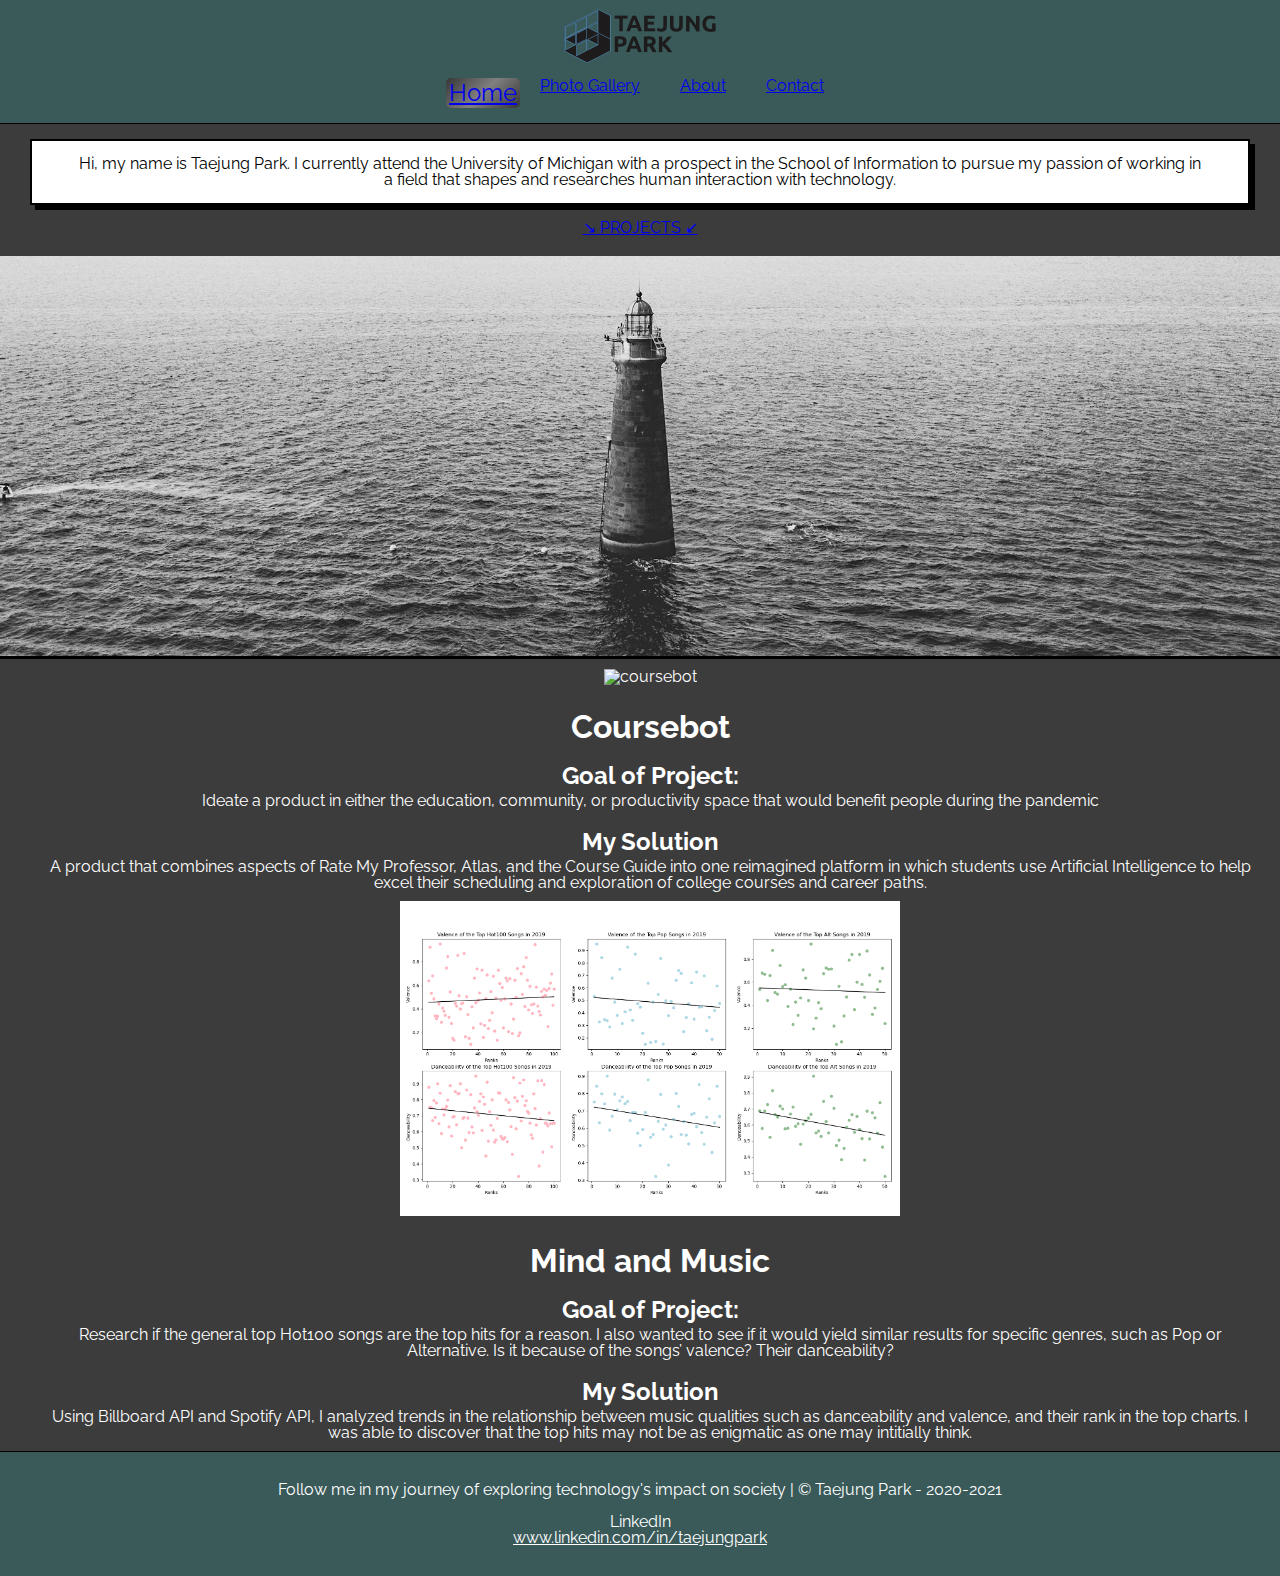
==== index.html @ 5ec0b9ee "Add files via upload" ====
<!DOCTYPE html>
<html lang="en">
<head>
  <meta charset="UTF-8">
  <meta name="viewport" content="width=device-width, initial-scale=1.0">
  <link rel="shortcut icon" type="image/png" href="images/logo_icon.png"/>
  <link rel="stylesheet" type="text/css" href="css/html5reset.css">
  <link rel="stylesheet" type="text/css" href="css/style.css">
  <link rel="preconnect" href="https://fonts.gstatic.com">
  <link href="https://fonts.googleapis.com/css2?family=Cormorant:ital,wght@0,400;0,600;1,500&family=Raleway:wght@400;513&display=swap" rel="stylesheet">
  <title>Taejung Park || About</title>
  <!-- Google Tag Manager -->
  <script>(function(w,d,s,l,i){w[l]=w[l]||[];w[l].push({'gtm.start':
  new Date().getTime(),event:'gtm.js'});var f=d.getElementsByTagName(s)[0],
  j=d.createElement(s),dl=l!='dataLayer'?'&l='+l:'';j.async=true;j.src=
  'https://www.googletagmanager.com/gtm.js?id='+i+dl;f.parentNode.insertBefore(j,f);
  })(window,document,'script','dataLayer','GTM-NXT7PB7');</script>
  <!-- End Google Tag Manager -->
</head>
<body>
  <!-- Google Tag Manager (noscript) -->
  <noscript><iframe src="https://www.googletagmanager.com/ns.html?id=GTM-NXT7PB7"
  height="0" width="0" style="display:none;visibility:hidden"></iframe></noscript>
  <!-- End Google Tag Manager (noscript) -->
  <a class = "skip" href="#main_content">Skip to Main Content</a>
  <header>
      <a id="logo" href="index.html"><img src="images/logo.png" alt="Illustration of Logo"></a>
      <nav>
        <ul class="nav_links">
          <li class='nav.item current'><a href="index.html">Home</a></li>
          <li class='nav.item'><a href="photo_gallery.html">Photo Gallery</a></li>
          <li class='nav.item'><a href="about.html">About</a></li>
          <li class='nav.item'><a href="contact.html">Contact</a></li>
        </ul>
      </nav>
  </header>

  <main id="skip main_content">


  <div class="flex_cont">    
    <div class="self_intro">
      <p>Hi, my name is Taejung Park. I currently attend the University of Michigan with a prospect in the School of Information to pursue my passion of working in a field that shapes and researches human interaction with technology.</p>
      <!-- look more into specs about how much written content needed -->
    </div>
    <div class="clicked">
      <a id="works_button" href="#works">&searr;   PROJECTS   &swarr;</a>
      <br>

    </div>
    <div class="parallax">

  </div>
  </div>

  <div class="proj_container">
    <div class="coursebot_image gitem1" id="works">
      <img src="images/coursebot.png" alt="coursebot"/>
    </div>

    <div class="coursebot_text gitem2">
      <h1>Coursebot</h1>
      <h2>Goal of Project:</h2>
      <p>Ideate a product in either the education, community, or productivity space that would benefit people during the pandemic</p>
      <br>
      <h2>My Solution</h2>
      <p>A product that combines aspects of Rate My Professor, Atlas, and the Course Guide into one reimagined platform in which students use Artificial Intelligence to help excel their scheduling and exploration of college courses and career paths.</p>
    </div>

    <div class="music_project_image gitem3">
      <img src="images/musicproject.png" alt="music chart graphs"/>
    </div>

    <div class="music_project_text gitem4">
      <h1>Mind and Music</h1>
      <h2>Goal of Project:</h2>
      <p>Research if the general top Hot100 songs are the top hits for a reason. I also wanted to see if it would yield similar results for specific genres, such as Pop or Alternative. Is it because of the songs’ valence? Their danceability?</p>
      <br>
      <h2>My Solution</h2>
      <p>Using Billboard API and Spotify API, I analyzed trends in the relationship between music qualities such as danceability and valence, and their rank in the top charts. I was able to discover that the top hits may not be as enigmatic as one may intitially think.</p>
    </div>
  </div>
  </main>

  <footer>
    <p>Follow me in my journey of exploring technology's impact on society | &copy; Taejung Park - 2020-2021</p>
    <br>
    <p class = "footer_social">LinkedIn</p>
    <p class ="footer_social"><a href="www.linkedin.com/in/taejungpark">www.linkedin.com/in/taejungpark</a></p>
  </footer>
</body>
</html>

<!--Website Structure:
INDEX.HTML
Works - about me and some projects i have worked on.
1. Rochester College Community Non-profit Competition
2. Studying The Effects of Music on the Brain through Music Chart Correlation
ABOUT.HTML
- name
  x "Hi, I am Taejung..."
-picture of me
- information about me
  x Show your personality by telling a story about your professional and personal experience. Your education, what you have learned to do, projects you loved working with, awards, and recognition. Use this page to show your skills, the way you think and what are your passions. Make it brief, pleasant and memorable.

photo_gallery.html
- Post pictures of your photography that you like

contact.html
/!-->
---- css/style.css ----
html {
  scroll-behavior: smooth;
}

/*index.html homepage layout*/
.proj_container{
  display: grid;
  grid-template-columns: 1fr;
  grid-template-rows: auto;
  grid-gap: 10px;
  justify-content: center;
  justify-items: center;
  padding: 10px;
  width:100%;
  text-align: center;
  border-top: 3px solid black;
  /*border-radius: 25px;*/
}

.contact_cont{
  display: grid;
  grid-template-columns: 1fr;
  grid-template-rows: auto;
  grid-gap: 10px;
  justify-content: center;
  justify-items: center;
  width:90%;
  text-align: center;
  border: 2px solid white;
  box-shadow:2px 2px white; 
  margin: 30px;
  padding: 5px;
  /*border-radius: 25px;*/
}

/*general body spec.*/
body{
  margin: 0;
  padding: 0;
  font-family: 'Raleway', sans-serif;
  background: #3c3c3c;
  color:white;
  width: 100%;
  overflow: auto;
  /*color:#513B3E;*/
  animation: fadepage ease 1s;
  animation-fill-mode: backwards;
  animation-iteration-count:1;

}

/*smooth animation loading of each page*/
@keyframes fadepage { 
  from{ 
      opacity: 0; 
  } 
  to{ 
      opacity: 1; 
  } 
} 

/*general header spec.*/
header{
  background: #3A5A5A;
  color: white;
  width: 100%;
  border-bottom: 1px solid black;
}

/*text formats*/
h1{
  font-size: 2em;
  text-align: center;
  line-height: 2;
}

h2{
  font-size: 1.5em;
  text-align: center;
  padding: 5px;
}

p {
  padding: 0 30px;
}

/*index.html - parallax*/
.parallax {
  background-image: url("../images/home_parallax.jpeg");
  /* Full height */
  height: 400px; 

  /* Create the parallax scrolling effect */
  background-attachment: fixed;
  background-position: center;
  background-repeat: no-repeat;
  background-size: cover;
}

/*link specifications*/

/*Skip to Main Content*/
a.skip{
  background: white;
  left: 0;
  padding: 6px;
  position: absolute;
  top: -40px;
  -webkit-transition: top 1s ease-out;
  transition: top 1s ease-out;
  z-index: 1;
}

a.skip:focus{
  top:20px;
  color: black;
  text-decoration-style: solid;
}

/*no border for links*/
a:active, a:focus {
  outline: 0;
  box-sizing: border-box;
  border: none;
  -moz-outline-style: none;
}

/*after clicked on, link appearence reverted back to original*/
a:visited { 
 text-decoration: none; 
 color: white; 
}

/*nav format*/
.nav_links{
  width:100%;
  display: flex;
  flex-flow: row wrap;
  justify-content: center;
  padding:5px;
  margin-bottom: 10px;
}

/*individual nav link format*/
.nav_item a{
  color: white;
  text-decoration: none;
  margin:5px;
}

.nav_item a:hover, a:focus{
  color: #ff6161;   
  font-size: 1.5em;
  text-decoration: underline;
  -webkit-text-decoration-line: overline underline;
  text-decoration-style: solid;   
}

/*separates nav items*/
nav li{
  display:inline;
  padding-right:20px;
  padding-left: 20px;
}

/*when li is hovered, show linear gradient*/
nav ul li:hover{
  display: inline-block;
  background: linear-gradient(0.25turn, #363636, gray, #363636);
  border-radius: 5px;
  padding: 5px;
}

/*while clicking on link, background spec.*/
nav ul li a:active{
  display: inline-block;
  background: linear-gradient(135deg, black
 60%, white);
  border-radius: 5px;
  padding: 3px;
}

/*current class for different pages
when on li with current class, bigger and different gradient*/
.current{
  font-size: 1.5em;
  display: inline-block;
  background: linear-gradient(135deg, #363636, gray, #363636);
  border-radius: 5px;
  padding: 3px;
}

/*index.html self introduction box spec.*/
.self_intro{
    background-color: white;
    border: 2px solid black;
    padding: 15px;
    box-shadow:5px 5px black;
    margin: 15px 30px 15px 30px;
    display: flex;
    flex-flow: column nowrap;
    align-content: center;
}

/*centers the text inside the box*/
.self_intro p{
  color: black;
  text-align: center;
}

/*grid placement of contents*/
.gitem1{
  grid-row: 1fr; 
}

.gitem2{
  grid-row: 1fr; 
}

.gitem3{
  grid-row:1fr; 
}

.gitem4{
  grid-row:1fr; 
}

/*placement of logo in center using FLEX*/
#logo{
  display: flex;
  justify-content: center;
}

/*PROJECTS link placement using FLEX and spec.*/
.clicked{
    display: flex;
    justify-content: center;
    margin-bottom: 20px;
}

/*sets scaled size for project images*/
.coursebot_image img, .music_project_image img{
  width: 500px;
  height: auto;
}

/*photo_gallery.html - page photo specs*/
.gallery_image{
  width: 350px;
  height: auto;
  margin: 50px;
  border-radius: 10px;
  border: 2px solid black;
  display: flex;
  flex-flow: row wrap;
  justify-content: center;
  opacity: 0.65;

}

.column > img:hover{
  -webkit-transition: all 0.3s ease-in;
  -moz-transition: all 0.3s ease-in;
  -ms-transition: all 0.3s ease-in;
  -o-transition: all 0.3s ease-in;
  transition: all 0.3s ease-in;
  transform: scale(1.15);
  -ms-transform: scale(1.15); 
  -webkit-transform: scale(1.15);
  filter: drop-shadow(8px 8px black);
  opacity: 1;
}
/*
.gallery_image:nth-child(odd){
  border: 2px solid black;
}
*/

/*photo display using FLEX*/
.row {
  display: flex;
  flex-flow: row wrap;    
  justify-content: center;
}

/* Create three equal columns that sits next to each other */
.column {
  flex: 1fr 1fr 1fr;

}

/*photo_gallery.html - alignment and space around images*/
.column img {
  margin-top: 8px;
  vertical-align: middle;
}

/*footer spec.*/
footer{
  background-color: #3A5A5A;
  color: white;
  padding: 30px;
  text-align: center;
  border-top: 1px solid black;
}


/* about.html spec.*/


/*FLIPCARD SPEC BELOW*/
/* The flip card container - set the width and height to whatever you want. We have added the border property to demonstrate that the flip itself goes out of the box on hover (remove perspective if you don't want the 3D effect */
.flip-card {
  position: relative; 
  left: 50%;
  transform: translateX(-50%);
  background-color: transparent;
  width: 300px;
  height: 300px;
  border: 1px solid #f1f1f1;
  perspective: 1000px; /* Remove this if you don't want the 3D effect */
}

/* This container is needed to position the front and back side */
.flip-card-inner {
  position: relative;
  width: 100%;
  height: 100%;
  text-align: center;
  transition: transform 0.8s;
  transform-style: preserve-3d;
}

/* Do an horizontal flip when you move the mouse over the flip box container */
.flip-card:hover .flip-card-inner,
.flip-card:focus-within .flip-card-inner,
.flip-card:active .flip-card-inner,
.flip-card:focus .flip-card-inner {
  transform: rotateY(180deg);
}

/* Position the front and back side */
.flip-card-front, .flip-card-back {
  position: absolute;
  width: 100%;
  height: 100%;
  border: 3px solid #e3e3e3;
  -webkit-backface-visibility: hidden; /* Safari */
  backface-visibility: hidden;
}

/* Style the front side (fallback if image is missing) */
.flip-card-front {
  background-color: #bbb;
  color: black;
}

/* Style the back side */
.flip-card-back {
  background-color: black;
  color: white;
  font-size: 20px;
  transform: rotateY(180deg);
  line-height: 50px;
}
/*END OF FLIP CARD SPEC.*/

/*resume button*/
.button{
  margin-top: 10px;
  position: relative; 
  left: 50%;
  transform: translateX(-50%);
  border-radius: 3px;
  font-family: 'Raleway', sans-serif;
  font-size: 20px;
  color: white;
  background-color: #3A5A5A;
}


/*Who Am I? Text spec.*/
.about{
  display: flex;
  flex-flow: column nowrap;
  align-content: center;
  margin-top: 30px;
  border-top: 1px solid black;
}

.about h2, .about p{
  text-align: center;
}


/* Style inputs with type="text", select elements and textareas */
input[type=text], select, textarea {
  width: 100%;
  border-radius: 3px; 
  box-sizing: border-box;  
  padding: 12px; 
  border: 1px solid #ccc; 
  margin-bottom: 16px;
  margin-top: 6px; 
  resize: vertical 
}

/* Style the submit button with a specific background color etc */
input[type=submit] {
  background-color: #5c7970;
  color: white;
  padding: 12px 20px;
  border: none;
  border-radius: 4px;
  cursor: pointer;

}

/* When moving the mouse over the submit button, add a darker green color */
input[type=submit]:hover {
  background-color: #45a049;
}

.footer_social a{
  color:white;
}

/*different screen size spec*/
@media screen and (min-width: 850px){



}

/*reduced motion query*/
@media (prefers-reduced-motion) {
  body{
    animation:none;
  }
  html{
    scroll-behavior: auto;
  }
}
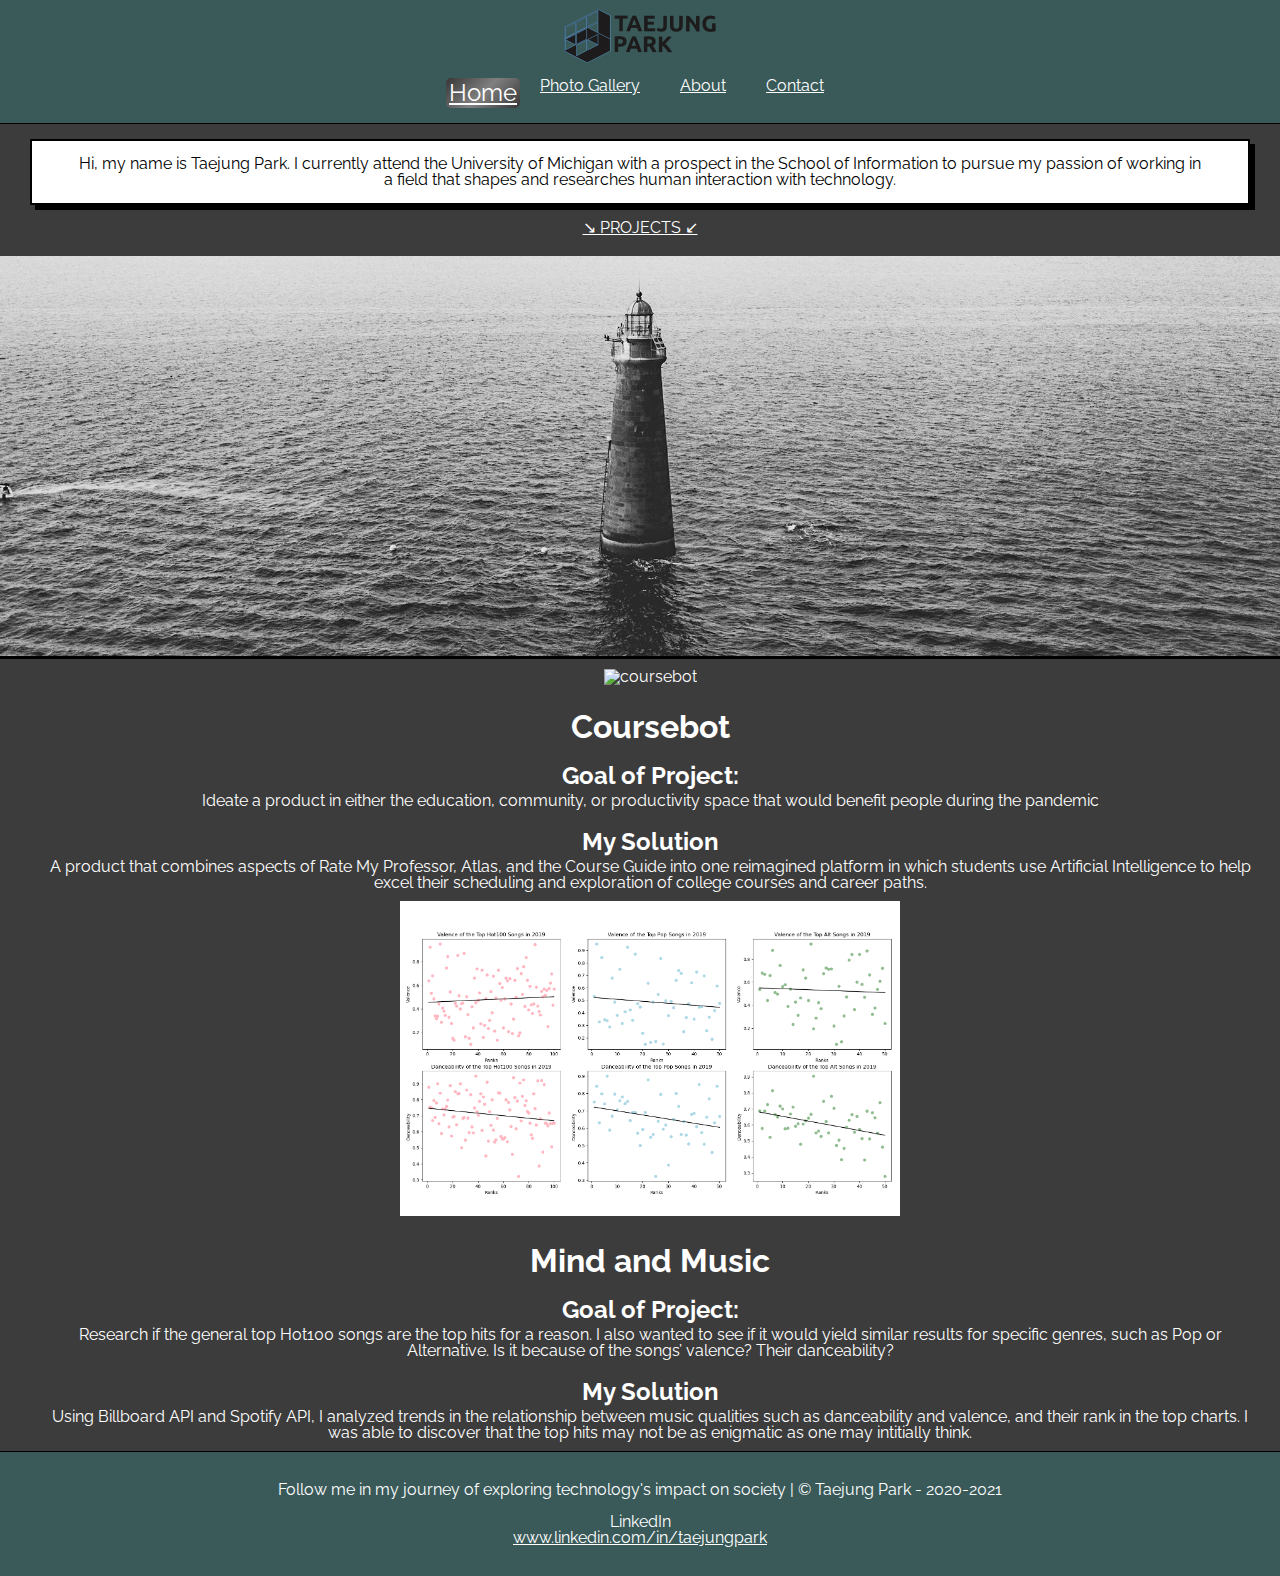
==== commit 5419fac6: "Add files via upload" ====
--- a/index.html
+++ b/index.html
@@ -1,6 +1,7 @@
 <!DOCTYPE html>
 <html lang="en">
 <head>
+
   <meta charset="UTF-8">
   <meta name="viewport" content="width=device-width, initial-scale=1.0">
   <link rel="shortcut icon" type="image/png" href="images/logo_icon.png"/>
@@ -9,19 +10,9 @@
   <link rel="preconnect" href="https://fonts.gstatic.com">
   <link href="https://fonts.googleapis.com/css2?family=Cormorant:ital,wght@0,400;0,600;1,500&family=Raleway:wght@400;513&display=swap" rel="stylesheet">
   <title>Taejung Park || About</title>
-  <!-- Google Tag Manager -->
-  <script>(function(w,d,s,l,i){w[l]=w[l]||[];w[l].push({'gtm.start':
-  new Date().getTime(),event:'gtm.js'});var f=d.getElementsByTagName(s)[0],
-  j=d.createElement(s),dl=l!='dataLayer'?'&l='+l:'';j.async=true;j.src=
-  'https://www.googletagmanager.com/gtm.js?id='+i+dl;f.parentNode.insertBefore(j,f);
-  })(window,document,'script','dataLayer','GTM-NXT7PB7');</script>
-  <!-- End Google Tag Manager -->
 </head>
 <body>
-  <!-- Google Tag Manager (noscript) -->
-  <noscript><iframe src="https://www.googletagmanager.com/ns.html?id=GTM-NXT7PB7"
-  height="0" width="0" style="display:none;visibility:hidden"></iframe></noscript>
-  <!-- End Google Tag Manager (noscript) -->
+
   <a class = "skip" href="#main_content">Skip to Main Content</a>
   <header>
       <a id="logo" href="index.html"><img src="images/logo.png" alt="Illustration of Logo"></a>
--- a/css/style.css
+++ b/css/style.css
@@ -99,6 +99,9 @@
 
 /*link specifications*/
 
+a{
+  color: white;
+}
 /*Skip to Main Content*/
 a.skip{
   background: white;
@@ -116,6 +119,8 @@
   color: black;
   text-decoration-style: solid;
 }
+
+
 
 /*no border for links*/
 a:active, a:focus {
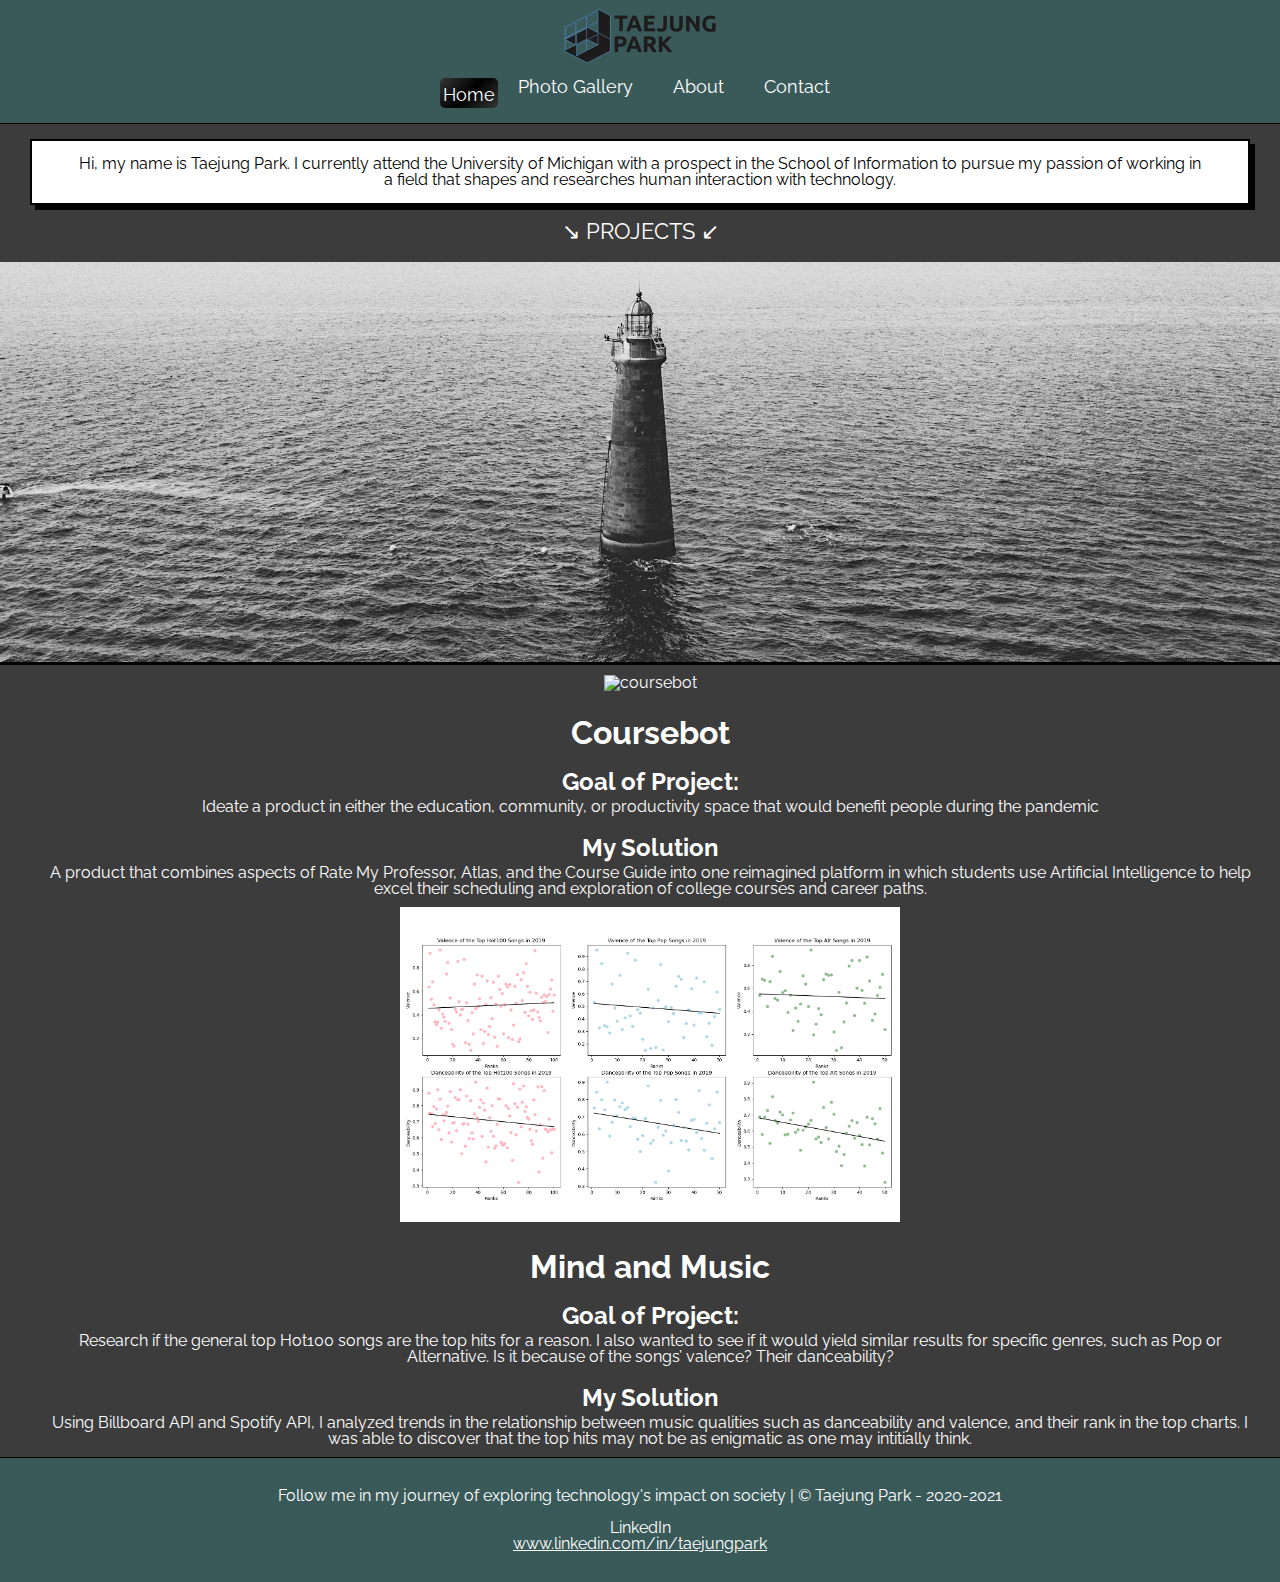
==== commit 6c71b09e: "Add files via upload" ====
--- a/index.html
+++ b/index.html
@@ -1,6 +1,15 @@
 <!DOCTYPE html>
 <html lang="en">
 <head>
+<!-- Global site tag (gtag.js) - Google Analytics -->
+<script async src="https://www.googletagmanager.com/gtag/js?id=UA-192937073-1"></script>
+<script>
+  window.dataLayer = window.dataLayer || [];
+  function gtag(){dataLayer.push(arguments);}
+  gtag('js', new Date());
+
+  gtag('config', 'UA-192937073-1');
+</script>
 
   <meta charset="UTF-8">
   <meta name="viewport" content="width=device-width, initial-scale=1.0">
--- a/css/style.css
+++ b/css/style.css
@@ -100,7 +100,7 @@
 /*link specifications*/
 
 a{
-  color: white;
+  color: #242FFF;
 }
 /*Skip to Main Content*/
 a.skip{
@@ -136,6 +136,19 @@
  color: white; 
 }
 
+nav a{
+  color: white;
+  font-family: 'Raleway', sans-serif;
+  font-size: 18px; 
+  text-decoration: none;
+}
+
+#works_button{
+  color: white;
+  font-family: 'Raleway', sans-serif;
+  font-size: 22px; 
+  text-decoration: none;
+}
 /*nav format*/
 .nav_links{
   width:100%;
@@ -190,7 +203,7 @@
 .current{
   font-size: 1.5em;
   display: inline-block;
-  background: linear-gradient(135deg, #363636, gray, #363636);
+  background: linear-gradient(135deg, #363636, black, #363636);
   border-radius: 5px;
   padding: 3px;
 }
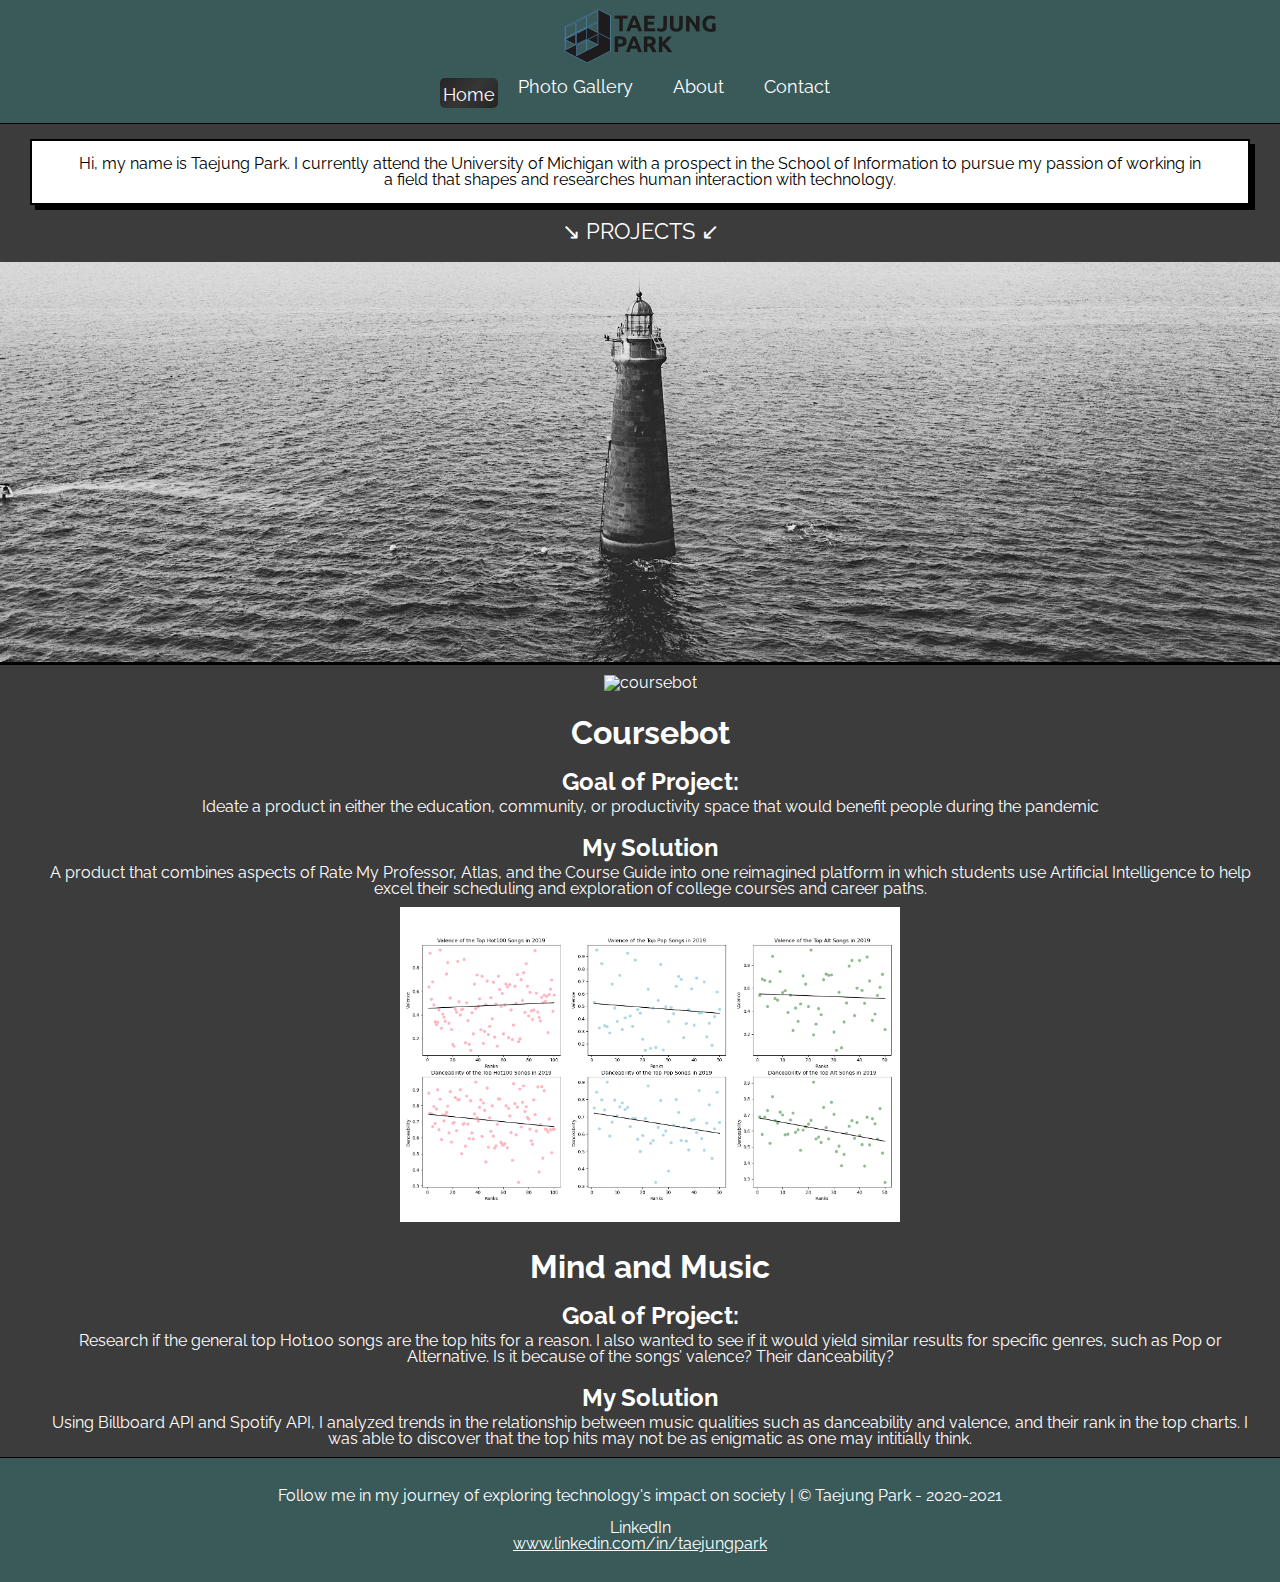
==== commit c9632b73: "Add files via upload" ====
--- a/index.html
+++ b/index.html
@@ -22,7 +22,7 @@
 </head>
 <body>
 
-  <a class = "skip" href="#main_content">Skip to Main Content</a>
+  <a class = "skip" href="#skip_place">Skip to Main Content</a>
   <header>
       <a id="logo" href="index.html"><img src="images/logo.png" alt="Illustration of Logo"></a>
       <nav>
@@ -35,10 +35,12 @@
       </nav>
   </header>
 
-  <main id="skip main_content">
+  <main id="skip main_content" class="skipto">
 
 
-  <div class="flex_cont">    
+  <div class="flex_cont">  
+      <a id="skip_place"></a>
+
     <div class="self_intro">
       <p>Hi, my name is Taejung Park. I currently attend the University of Michigan with a prospect in the School of Information to pursue my passion of working in a field that shapes and researches human interaction with technology.</p>
       <!-- look more into specs about how much written content needed -->
--- a/css/style.css
+++ b/css/style.css
@@ -98,12 +98,12 @@
 }
 
 /*link specifications*/
-
 a{
   color: #242FFF;
 }
 /*Skip to Main Content*/
 a.skip{
+  color: white;
   background: white;
   left: 0;
   padding: 6px;
@@ -203,7 +203,7 @@
 .current{
   font-size: 1.5em;
   display: inline-block;
-  background: linear-gradient(135deg, #363636, black, #363636);
+  background: linear-gradient(135deg, #242424, #363636, #242424);
   border-radius: 5px;
   padding: 3px;
 }
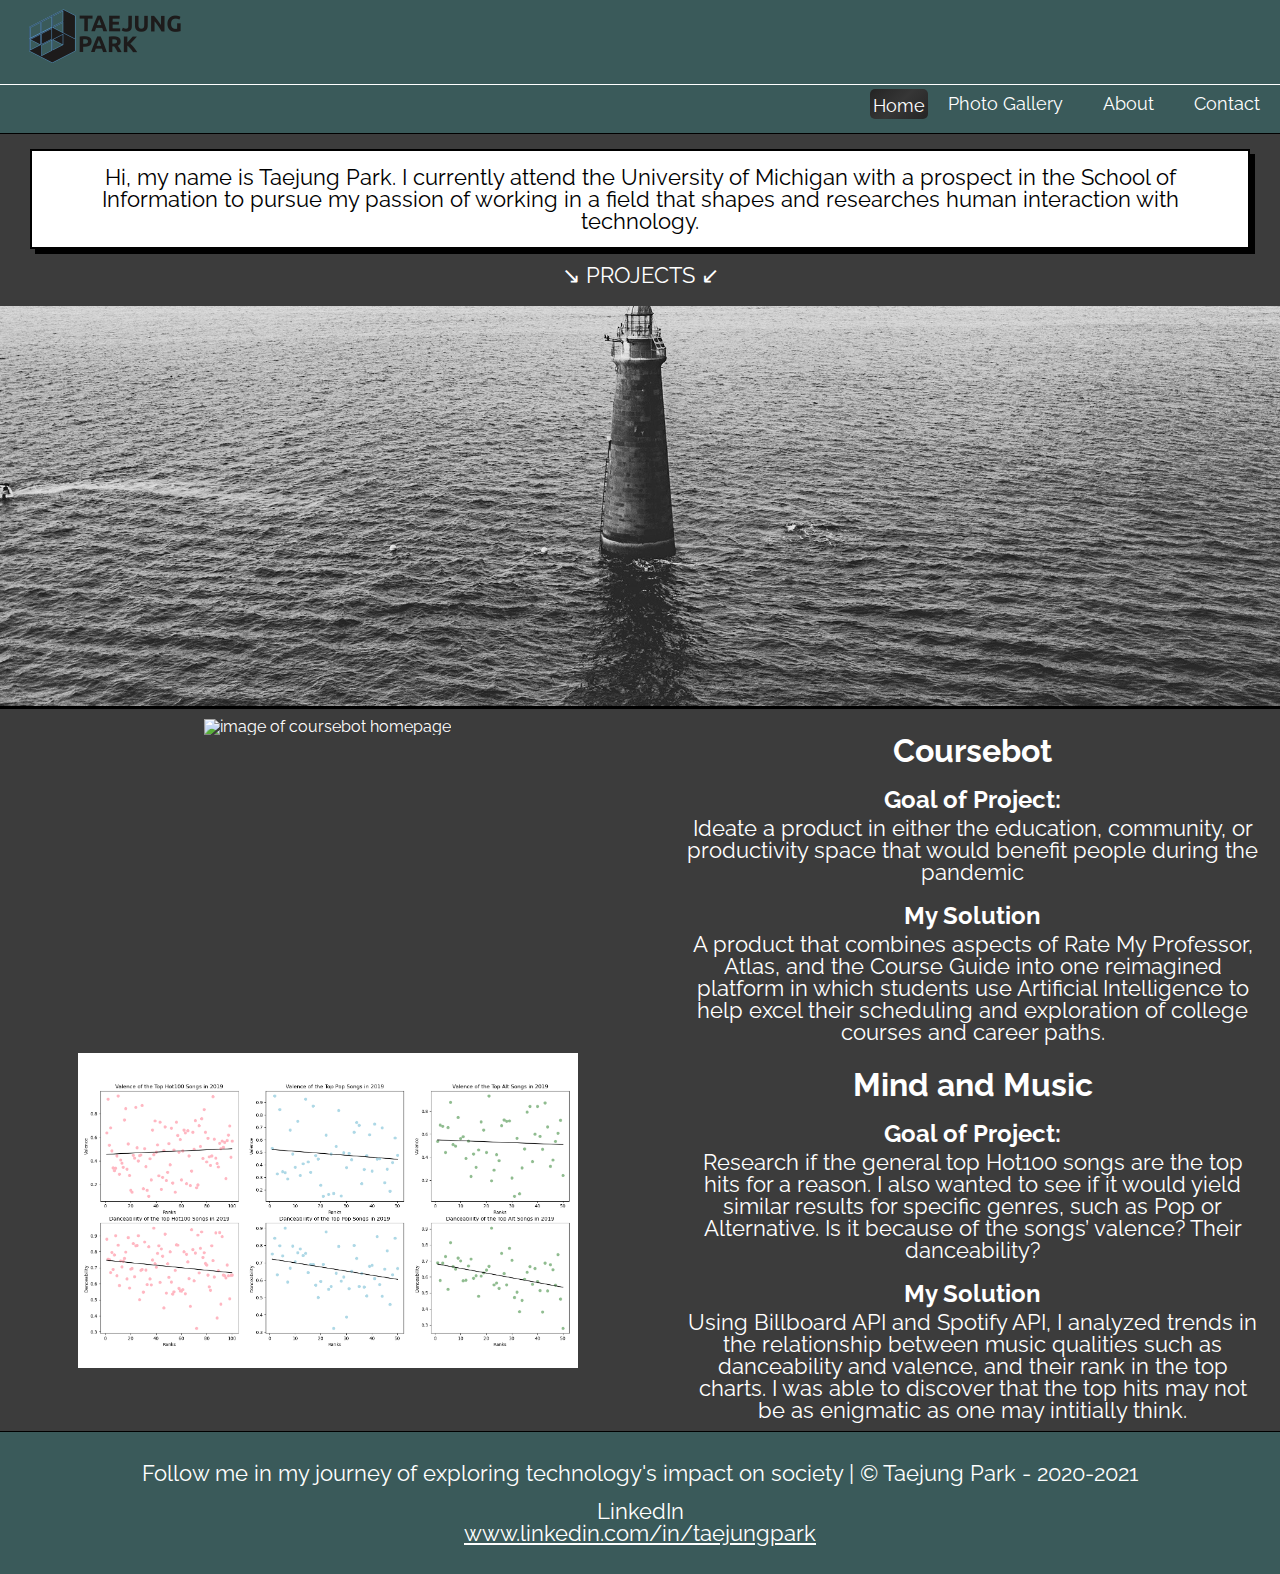
==== commit 03d680d3: "Add files via upload" ====
--- a/index.html
+++ b/index.html
@@ -57,7 +57,7 @@
 
   <div class="proj_container">
     <div class="coursebot_image gitem1" id="works">
-      <img src="images/coursebot.png" alt="coursebot"/>
+      <img src="images/coursebot.png" alt="image of coursebot homepage"/>
     </div>
 
     <div class="coursebot_text gitem2">
--- a/css/style.css
+++ b/css/style.css
@@ -35,13 +35,14 @@
 
 /*general body spec.*/
 body{
+  
   margin: 0;
   padding: 0;
   font-family: 'Raleway', sans-serif;
   background: #3c3c3c;
   color:white;
   width: 100%;
-  overflow: auto;
+  overflow-x: hidden;
   /*color:#513B3E;*/
   animation: fadepage ease 1s;
   animation-fill-mode: backwards;
@@ -155,7 +156,7 @@
   display: flex;
   flex-flow: row wrap;
   justify-content: center;
-  padding:5px;
+  padding:0px;
   margin-bottom: 10px;
 }
 
@@ -357,6 +358,8 @@
   transform: rotateY(180deg);
 }
 
+
+
 /* Position the front and back side */
 .flip-card-front, .flip-card-back {
   position: absolute;
@@ -384,17 +387,47 @@
 /*END OF FLIP CARD SPEC.*/
 
 /*resume button*/
-.button{
-  margin-top: 10px;
-  position: relative; 
-  left: 50%;
-  transform: translateX(-50%);
-  border-radius: 3px;
-  font-family: 'Raleway', sans-serif;
-  font-size: 20px;
-  color: white;
-  background-color: #3A5A5A;
-}
+.button {
+    border-radius: 4px;
+    background-color: #3A5A5A;
+    font-family: 'Raleway', sans-serif;
+    text-align: center;
+    border: none;
+    color: white;
+    font-size: 16px;
+    cursor: pointer;
+    padding: 10px;
+    width:125px;
+    transition: all 0.2s;
+    margin: 0px 0px 15px 0px;
+    position: 
+  }
+
+  .button span {
+    cursor: pointer;
+    display: block;
+    text-align: center;
+    position: relative;
+    transition: 0.2s;
+  }
+
+  .button span:after {
+    content: '\00bb';
+    position: absolute;
+    opacity: 0;
+    top: 0;
+    right: -10px;
+    transition: 0.2s;
+  }
+
+  .button:hover span {
+    padding-right: 20px;
+  }
+
+  .button:hover span:after {
+    opacity: 1;
+    right: 0;
+  }
 
 
 /*Who Am I? Text spec.*/
@@ -403,7 +436,7 @@
   flex-flow: column nowrap;
   align-content: center;
   margin-top: 30px;
-  border-top: 1px solid black;
+  padding: 15px 15px;
 }
 
 .about h2, .about p{
@@ -443,13 +476,329 @@
   color:white;
 }
 
+/*tablet screen size responsive design*/
+@media (min-width: 600px){
+  
+  #logo{
+    display: inline-block;
+    padding-bottom: 0.5em;
+    margin-left: 20px;    
+    border-radius: 10px;
+  }
+
+  #avatar{
+    display: none;
+  }
+
+  .button {
+      border-radius: 4px;
+      background-color: #3A5A5A;
+      font-family: 'Raleway', sans-serif;
+      text-align: center;
+      border: none;
+      color: white;
+      font-size: 16px;
+      cursor: pointer;
+      padding: 10px;
+      width:125px;
+      transition: all 0.2s;
+      margin: 0px 0px 30px 0px;
+      position: 
+    }
+
+    .button span {
+      cursor: pointer;
+      display: block;
+      text-align: center;
+      position: relative;
+      transition: 0.2s;
+    }
+
+    .button span:after {
+      content: '\00bb';
+      position: absolute;
+      opacity: 0;
+      top: 0;
+      right: -10px;
+      transition: 0.2s;
+    }
+
+    .button:hover span {
+      padding-right: 20px;
+    }
+
+    .button:hover span:after {
+      opacity: 1;
+      right: 0;
+    }
+
+  /*nav format*/
+  .nav_links{
+    display: flex; 
+    flex-direction: column;
+    align-content: flex-end;
+    align-items: center;
+    border-top: 1px solid white;
+  }
+
+  /*individual nav link format*/
+  .nav_item a{
+    color: white;
+    text-decoration: none;
+    margin:5px;
+  }
+
+  .nav_item a:hover, a:focus{
+    color: #ff6161;   
+    font-size: 1.5em;
+    text-decoration: underline;
+    -webkit-text-decoration-line: overline underline;
+    text-decoration-style: solid;   
+  }
+
+  /*separates nav items*/
+  nav li{
+    display:inline;
+    padding-right:50px;
+    padding-left: 50px;
+    padding-top: 10px;
+    padding-bottom: 10px;
+  }
+
+  /*when li is hovered, show linear gradient*/
+  nav ul li:hover{
+    display: inline-block;
+    background: linear-gradient(0.25turn, #363636, gray, #363636);
+    border-radius: 5px;
+    padding: 5px;
+  }
+
+  /*while clicking on link, background spec.*/
+  nav ul li a:active{
+    display: inline-block;
+    background: linear-gradient(135deg, black
+   60%, white);
+    border-radius: 5px;
+    padding: 10px;
+    margin-right: 50px;
+  }
+
+  .proj_container{
+  display: grid;
+  grid-template-columns: 1fr 1fr;
+  grid-template-rows: auto;
+  grid-gap: 10px;
+  justify-content: center;
+  justify-items: center;
+  padding: 10px;
+  width:100%;
+  text-align: center;
+  border-top: 3px solid black;
+  /*border-radius: 25px;*/
+  } 
+}
+
 /*different screen size spec*/
-@media screen and (min-width: 850px){
-
-
-
-}
-
+@media (min-width: 900px){
+    /*nav format*/
+
+  .nav_links{
+    width:100%;
+    display: flex;
+    flex-flow: row wrap;
+    justify-content: flex-end;
+    padding:0px;
+    margin-bottom: 10px;
+  }
+
+  /*individual nav link format*/
+  .nav_item a{
+    color: white;
+    text-decoration: none;
+    margin:5px;
+  }
+
+  .nav_item a:hover, a:focus{
+    color: #ff6161;   
+    font-size: 1.5em;
+    text-decoration: underline;
+    -webkit-text-decoration-line: overline underline;
+    text-decoration-style: solid;   
+  }
+
+  /*separates nav items*/
+  nav li{
+    display:inline;
+    padding-right:20px;
+    padding-left: 20px;
+  }
+
+  /*when li is hovered, show linear gradient*/
+  nav ul li:hover{
+    display: inline-block;
+    background: linear-gradient(0.25turn, #363636, gray, #363636);
+    border-radius: 5px;
+    padding: 5px;
+  }
+
+  /*while clicking on link, background spec.*/
+
+
+  
+
+  /*current class for different pages
+  when on li with current class, bigger and different gradient*/
+  .current{
+    font-size: 1.5em;
+    display: inline-block;
+    background: linear-gradient(135deg, #242424, #363636, #242424);
+    border-radius: 5px;
+    padding: 3px;
+  }
+
+    nav ul li a:active{
+    display: inline-block;
+    background: linear-gradient(135deg, black 60%, white);
+    line-height: 0em; 
+    padding-bottom: 0.5em;
+    border-radius: 0px;
+    font-size: 2em;
+  }
+      /*FLIPCARD SPEC BELOW*/
+  /* The flip card container - set the width and height to whatever you want. We have added the border property to demonstrate that the flip itself goes out of the box on hover (remove perspective if you don't want the 3D effect */
+  #avatar{
+    display: block;
+  }
+  .flip-card {
+    position: relative; 
+    left: 50%;
+    transform: translateX(-50%);
+    background-color: transparent;
+    width: 300px;
+    height: 300px;
+    border: 1px solid #f1f1f1;
+    perspective: 1000px; /* Remove this if you don't want the 3D effect */
+  }
+
+  /* This container is needed to position the front and back side */
+  .flip-card-inner {
+    position: relative;
+    width: 100%;
+    height: 100%;
+    text-align: center;
+    transition: transform 0.8s;
+    transform-style: preserve-3d;
+  }
+
+  /* Do an horizontal flip when you move the mouse over the flip box container */
+  .flip-card:hover .flip-card-inner,
+  .flip-card:focus-within .flip-card-inner,
+  .flip-card:active .flip-card-inner,
+  .flip-card:focus .flip-card-inner {
+    transform: rotateY(180deg);
+  }
+
+
+
+  /* Position the front and back side */
+  .flip-card-front, .flip-card-back {
+    position: absolute;
+    width: 100%;
+    height: 100%;
+    border: 3px solid #e3e3e3;
+    -webkit-backface-visibility: hidden; /* Safari */
+    backface-visibility: hidden;
+  }
+
+  /* Style the front side (fallback if image is missing) */
+  .flip-card-front {
+    background-color: #bbb;
+    color: black;
+  }
+
+  /* Style the back side */
+  .flip-card-back {
+    background-color: black;
+    color: white;
+    font-size: 20px;
+    transform: rotateY(180deg);
+    line-height: 50px;
+  }
+  /*END OF FLIP CARD SPEC.*/
+  
+  /*Who Am I? Text spec.*/
+  .aboutcontainer{
+    display:grid;
+    grid-template-columns: 30% 70%;
+    background-image: url(../images/texture_parallax.png);
+    background-attachment: fixed;    
+    background-repeat: no-repeat; 
+    background-size: cover;    
+    background-position: center top;
+  }
+
+  .about{
+    display:block; 
+    min-height: 500px;  
+    border: 1px solid black;
+    margin-right: 20px;
+    margin-left: 30px;
+    box-shadow: 10px 10px black;
+    margin-bottom: 20px;
+    grid-column: 2 / -1;  
+    grid-row: 1 / span 1;
+    padding: 15px 15px;  
+    background: #3c3c3c; 
+  }
+
+
+
+  .button {
+    border-radius: 4px;
+    background-color: #3A5A5A;
+    font-family: 'Raleway', sans-serif;
+    text-align: center;
+    border: none;
+    color: white;
+    font-size: 16px;
+    cursor: pointer;
+    padding: 10px;
+    width:125px;
+    transition: all 0.2s;
+    margin: 0px 0px 30px 0px;
+    position: 
+  }
+
+  .button span {
+    cursor: pointer;
+    display: block;
+    text-align: center;
+    position: relative;
+    transition: 0.2s;
+  }
+
+  .button span:after {
+    content: '\00bb';
+    position: absolute;
+    opacity: 0;
+    top: 0;
+    right: -10px;
+    transition: 0.2s;
+  }
+
+  .button:hover span {
+    padding-right: 20px;
+  }
+
+  .button:hover span:after {
+    opacity: 1;
+    right: 0;
+  }
+
+  p{
+    font-size: 22px;
+  }
+}
 /*reduced motion query*/
 @media (prefers-reduced-motion) {
   body{
@@ -458,4 +807,15 @@
   html{
     scroll-behavior: auto;
   }
+  .parallax {
+    background-attachment: scroll;
+  }
+  .flip-card-inner {
+  position: relative;
+  width: 100%;
+  height: 100%;
+  text-align: center;
+  transition: transform 0s;
+  transform-style: preserve-3d;
+  }
 }